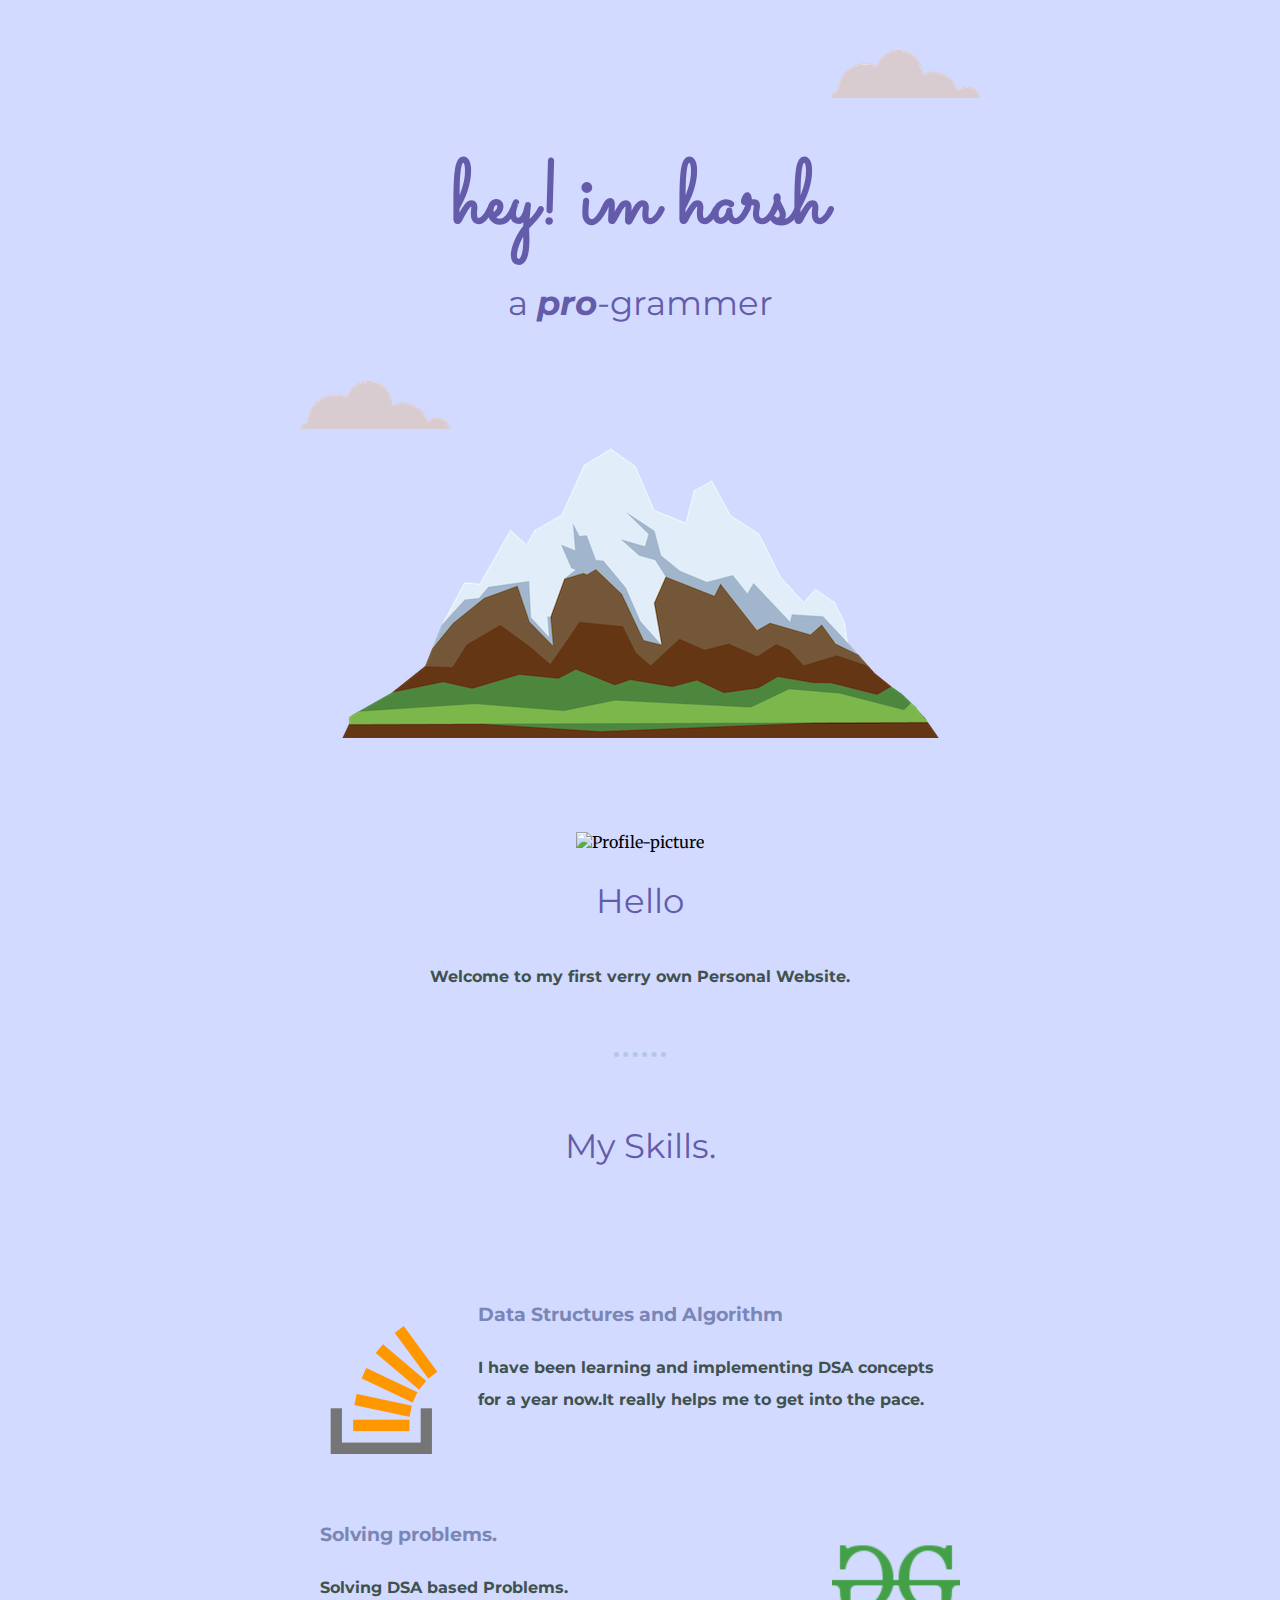
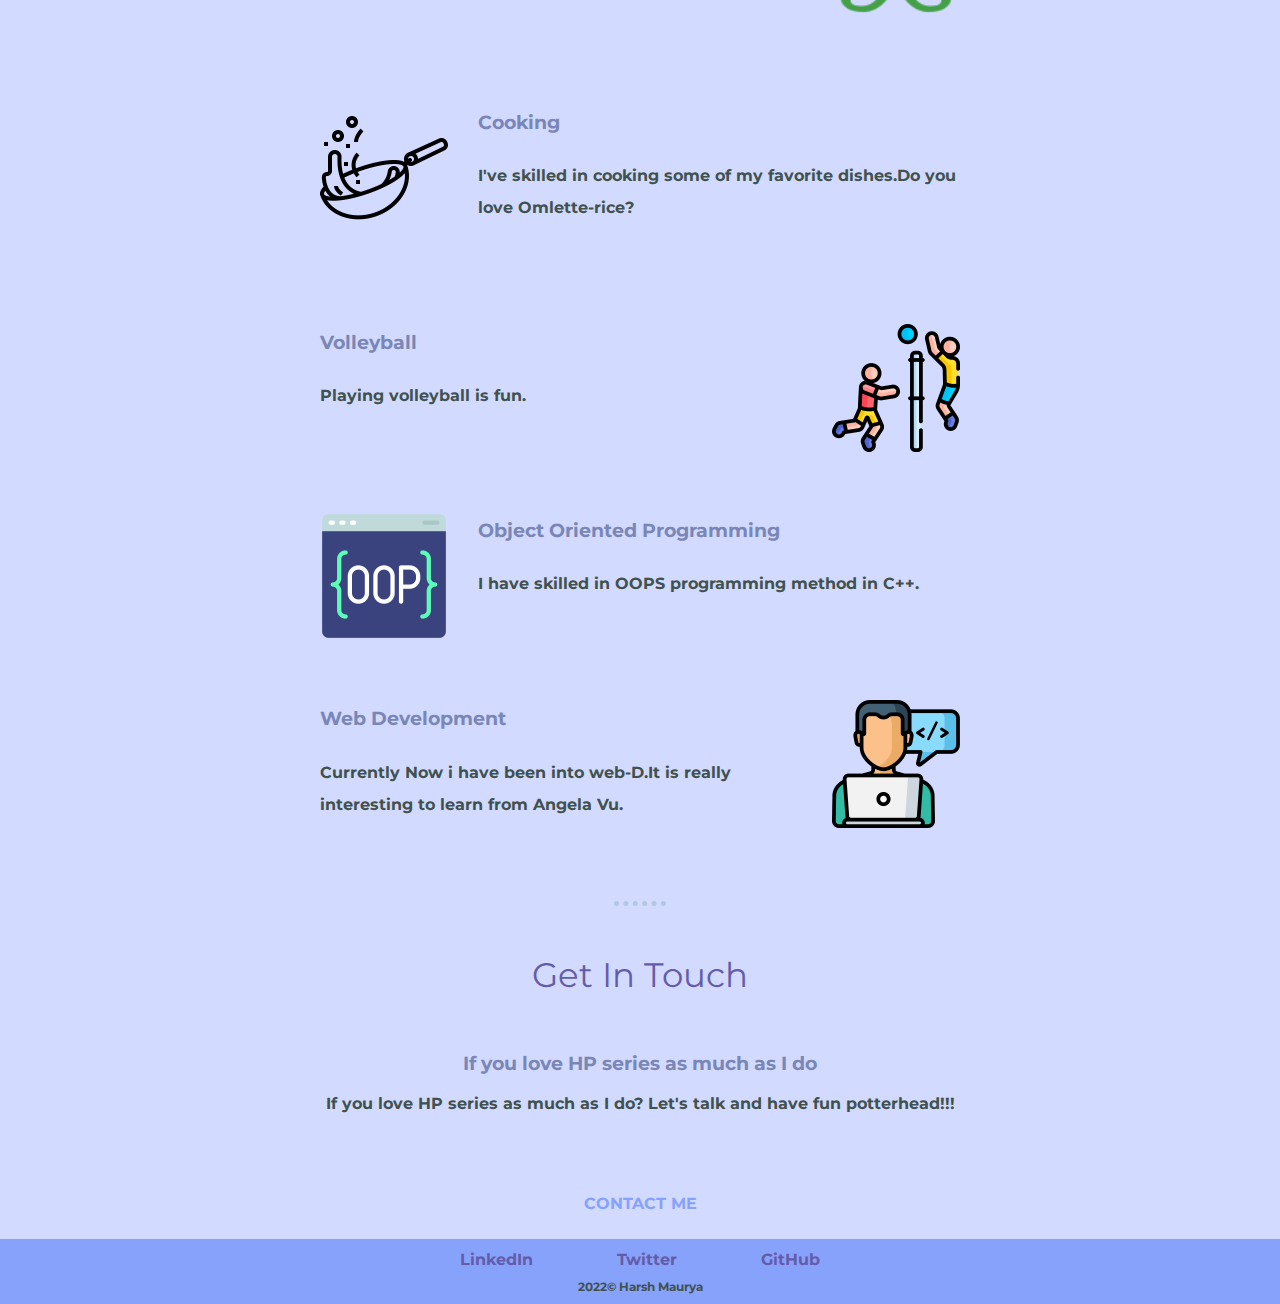
==== index.html @ f91182c1 "Add files via upload" ====
<!DOCTYPE html>
<html lang="en" dir="ltr">

<head>
  <meta charset="utf-8">
  <title>Harsh Maurya</title>
  <link rel="stylesheet" href="css/styles.css">
  <link rel="icon" href="favicon (1).ico">
  <link rel="preconnect" href="https://fonts.googleapis.com">
  <link rel="preconnect" href="https://fonts.gstatic.com" crossorigin>
  <link href="https://fonts.googleapis.com/css2?family=Merriweather&family=Montserrat&family=Sacramento&display=swap" rel="stylesheet">
</head>

<body>

  <div class="top-Container">
    <img class="topcloud" src="images/cloud.png" alt="cloud-image">
    <h1>hey! im harsh</h1>

    <h2> a <span><strong>pro</strong>-</span>grammer </h2>
    <img class="mountain" src="images/mountain.png" alt="mountain-image">

    <img class="bottomcloud" src="images/cloud.png" alt="cloud-image">

  </div>

  <div class="middle-container">
    <div class="profile">
      <img class="mypic" src="Images/LINKEDIN-modified.png" alt="Profile-picture">
      <h2 class="h22">Hello</h2>
      <p class="mypic-description"> Welcome to my first verry own Personal Website.</p>
    </div>
    <hr>
    <div class="skills">
      <h2>My Skills.</h2>
      <div class="skill-row">
        <img class="skill1" src="images\stack-overflow.png" alt="img-dsa">
        <h3>Data Structures and Algorithm</h3>
        <p class="description">I have been learning and implementing DSA concepts for a year now.It really helps me to get into the pace.</p>
      </div>

       <div class="skill-row">
         <img class="skill2" src="images\icons8-geeksforgeeks-96.png" alt="img-gfg">
         <h3>Solving problems.</h3>
         <p class="description">Solving DSA based Problems.</p>
       </div>

      <div class="skill-row">
        <img class="skill3" src="images\cooking.png" alt="">
        <h3>Cooking</h3>
        <p class="description">I've skilled in cooking some of my favorite dishes.Do you love Omlette-rice?</p>
      </div>
      <div class="skill-row">
        <img class="skill4" src="images\volleyball-player.png" alt="">
        <h3>Volleyball</h3>
        <p class="description">Playing volleyball is fun.</p>
      </div>
      <div class="skill-row">
        <img class="skill5" src="images/programming.png" alt="img-oops">
        <h3>Object Oriented Programming</h3>
        <p class="description">I have skilled in OOPS programming method in C++. </p>
      </div>
      <div class="skill-row">
        <img class="skill6" src="images\web-development.png" alt="img-web-dev">
        <h3>Web Development</h3>
        <p class="description">Currently Now i have been into web-D.It is really interesting to learn from Angela Vu.</p>
      </div>
    </div>
  <hr>
  <div class="contact-me">
    <h2 class="h2btm">Get In Touch</h2>
    <h3>If you love HP series as much as I do</h3>
    <p class="btm-description">If you love HP series as much as I do? Let's talk and have fun potterhead!!!</p>
    <a class="btn" href="My_contact.html">CONTACT ME</a>
  </div>
</div>

  <div class="bottom-container">
    <a class="footer-link" href="https://www.linkedin.com/in/harsh-maurya-041a58231/">LinkedIn</a>
    <a class="footer-link" href="https://twitter.com/harsmaur">Twitter</a>
    <a class="footer-link" href="https://github.com/harsmaur">GitHub</a>


    <p class="tm">2022© Harsh Maurya</p>
  </div>
</body>

</html>
---- css/styles.css ----
body {
  margin: 0;
  text-align: center;
  /*will centre all the child elements inside the body*/
  font-family: 'Merriweather', serif;
}

h1 {
  line-height: 5rem;
  color: #645CAA;
  padding-top: 5%;
  margin: 0 auto 3% auto;
  font-family: 'Sacramento', cursive;
  font-size: 5.625rem;
}

h2 {
  color: #645CAA;
  font-family: 'Montserrat', sans-serif;
  font-weight: normal;
  font-size: 2.1rem;
  padding-bottom: 30px;
}

h3 {
  color: #7A86B6;
  font-family: 'Montserrat', sans-serif;
}

p {
  font-family: 'Montserrat', sans-serif;
  font-weight: bold;
  color: #40514E;
}

span {
  font-style: italic;
}

a {
  color: #87A2FB;
  text-decoration: none;
}

hr {
  background-color: #D2DAFF;
  border-style: none;
  border-top-style: dotted;
  border-color: #B2C8DF;
  border-width: 5px;
  width: 4%;
  padding-bottom: 40px;
}

form {
  padding-bottom: 0;
}
label{
    color: #645CAA;

}

.contact-Root {
  background-color: #D2DAFF;
}

.h1-contact {
  font-family: 'Montserrat', sans-serif;
  font-weight: normal;
  font-size: 2.1rem;
  font-size: 2rem;
  padding-top: 0;
}

.h22 {
  margin-bottom: 10px;
}

.top-Container {
  background-color: #D2DAFF;
  position: relative;
  padding-top: 100px;
}

.middle-container {
  background-color: #D2DAFF;
  padding-bottom: 0;
  margin-bottom: 0;
}

.bottom-container {
  padding-top: 10px;
  background-color: #87A2FB;
  margin-top: 0%;
}

.tm {
  background-color: #87A2FB;
  font-family: 'Montserrat', sans-serif;
  font-size: 0.75rem;
  padding-top: 0px;
  padding-bottom: 10px;
  margin-top: 10px;
  margin-bottom: 0;
}

.footer-link {
  font-family: 'Montserrat', sans-serif;
  color: #645CAA;
  font-weight: bold;
  margin-top: 10px;
  padding: 10px 40px 5px 40px;

}

.footer-link:hover {
  color: #D2DAFF;
}

.bottomcloud {
  position: absolute;
  left: 300px;
}

.topcloud {
  position: absolute;
  /*absolute with respect to top contianer */
  right: 300px;
  top: 50px;
}

.mountain {
  margin-bottom: 7%;
}

.mypic {
  height: 200px;
  width: 200px;
}

.profile {}

.skill-row {
  margin: 100px auto 50px auto;
  width: 50%;
  text-align: left;
  line-height: 2;
  margin-bottom: 80px;
}

.skill1 {
  width: 20%;
  float: left;
  margin-right: 30px;
  margin-top: 30px;
}

.skill2 {
  width: 20%;
  float: right;
  margin-top: 0px;
  margin-left: 30px;
}

.skill3 {
  width: 20%;
  float: left;
  margin-right: 30px;
}

.skill4 {
  width: 20%;
  float: right;
  margin-left: 30px;
}

.skill5 {
  width: 20%;
  float: left;
  margin-right: 30px;
}

.skill6 {
  width: 20%;
  float: right;
  margin-left: 50px;
}
.mes-icon{
  width: 10%;
  position: absolute;
  right: 20px;
}

.h2btm {
  margin-top: 0px;
}

.description1 {
  padding-bottom: 80px;
}

.mypic-description {
  padding-bottom: 50px;
}

.btm-description {
  padding-top: 0%;
  padding-bottom: 5%;
  border-bottom: 10px;
}

.contact-me {
  background-color: #D2DAFF;
  padding-bottom: 2%;
}

.btn {
  color: #87A2FB;
  font-family: 'Montserrat', sans-serif;
  font-weight: bold;
}

.btn:hover {
  color: #645CAA;
}
.con-hr{

padding-bottom: 0;
  border-bottom: 0;
}
.R1{
  padding-top: 0px;
}
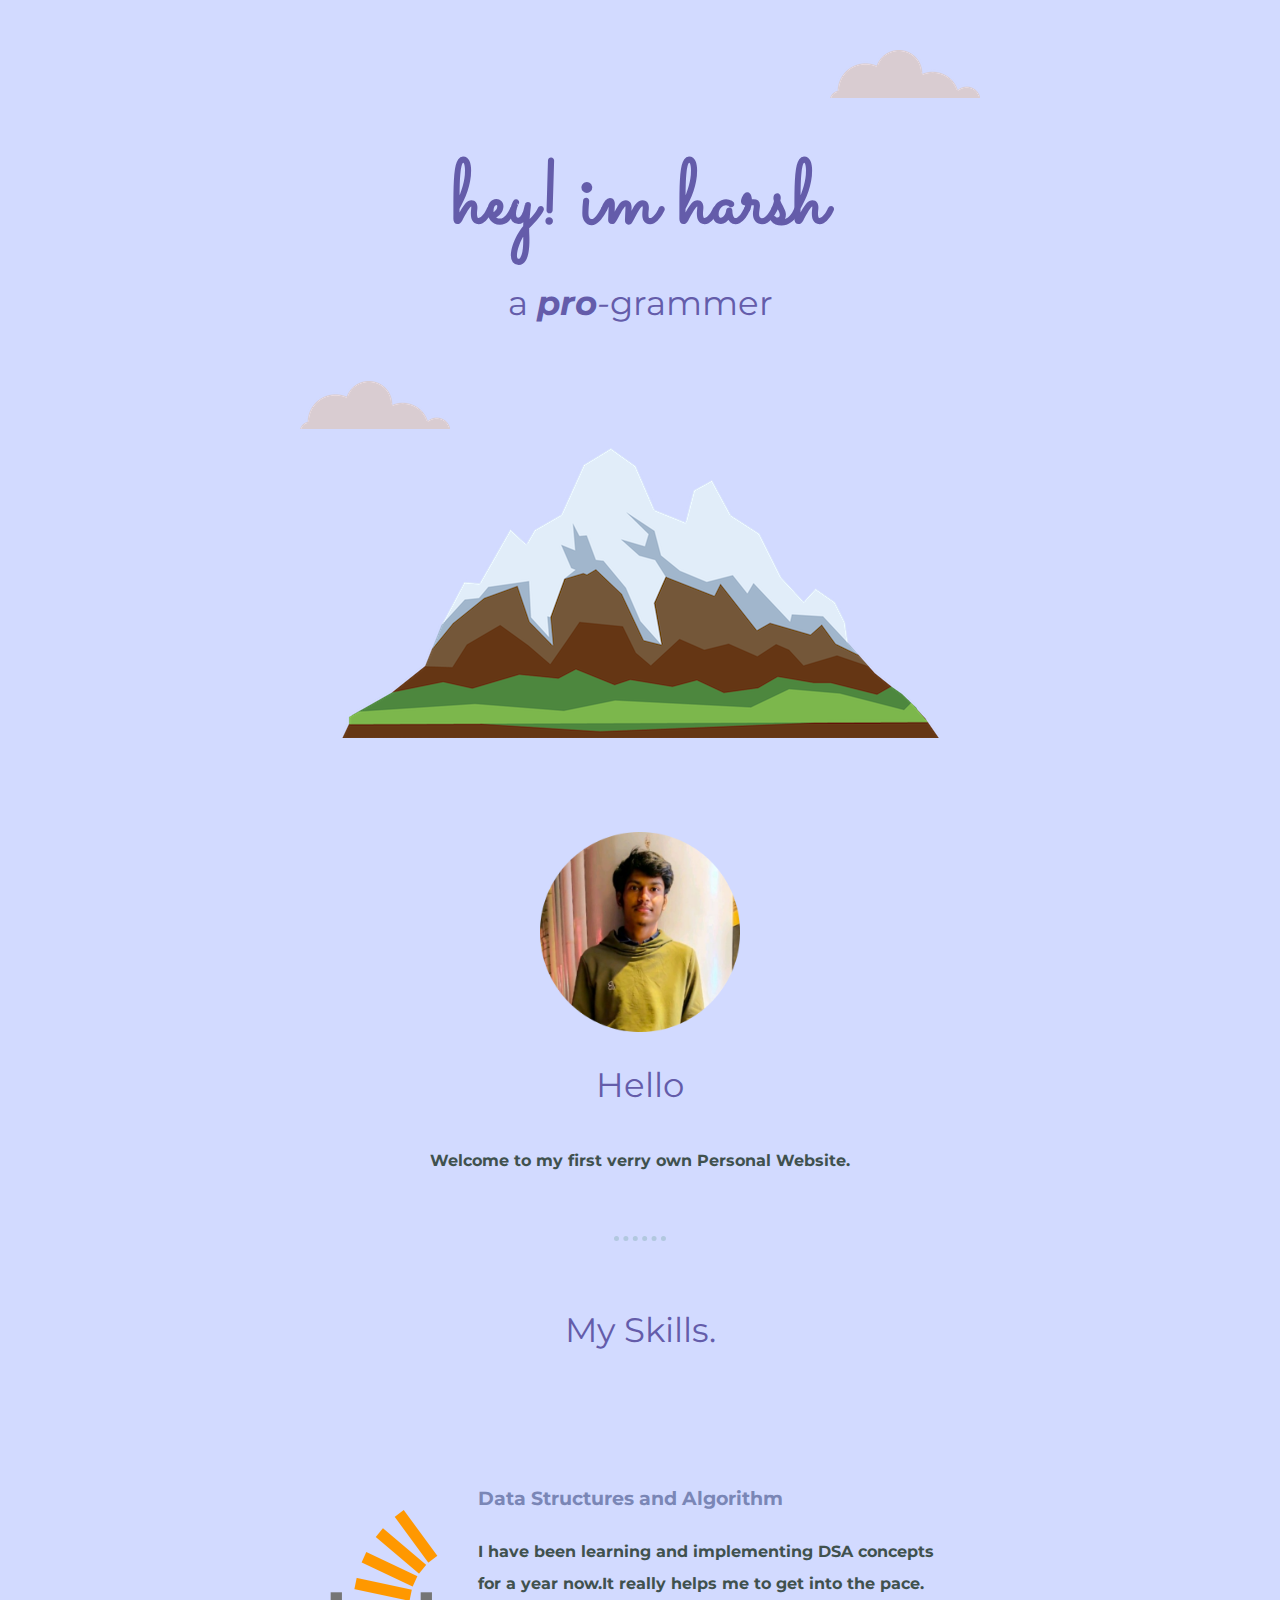
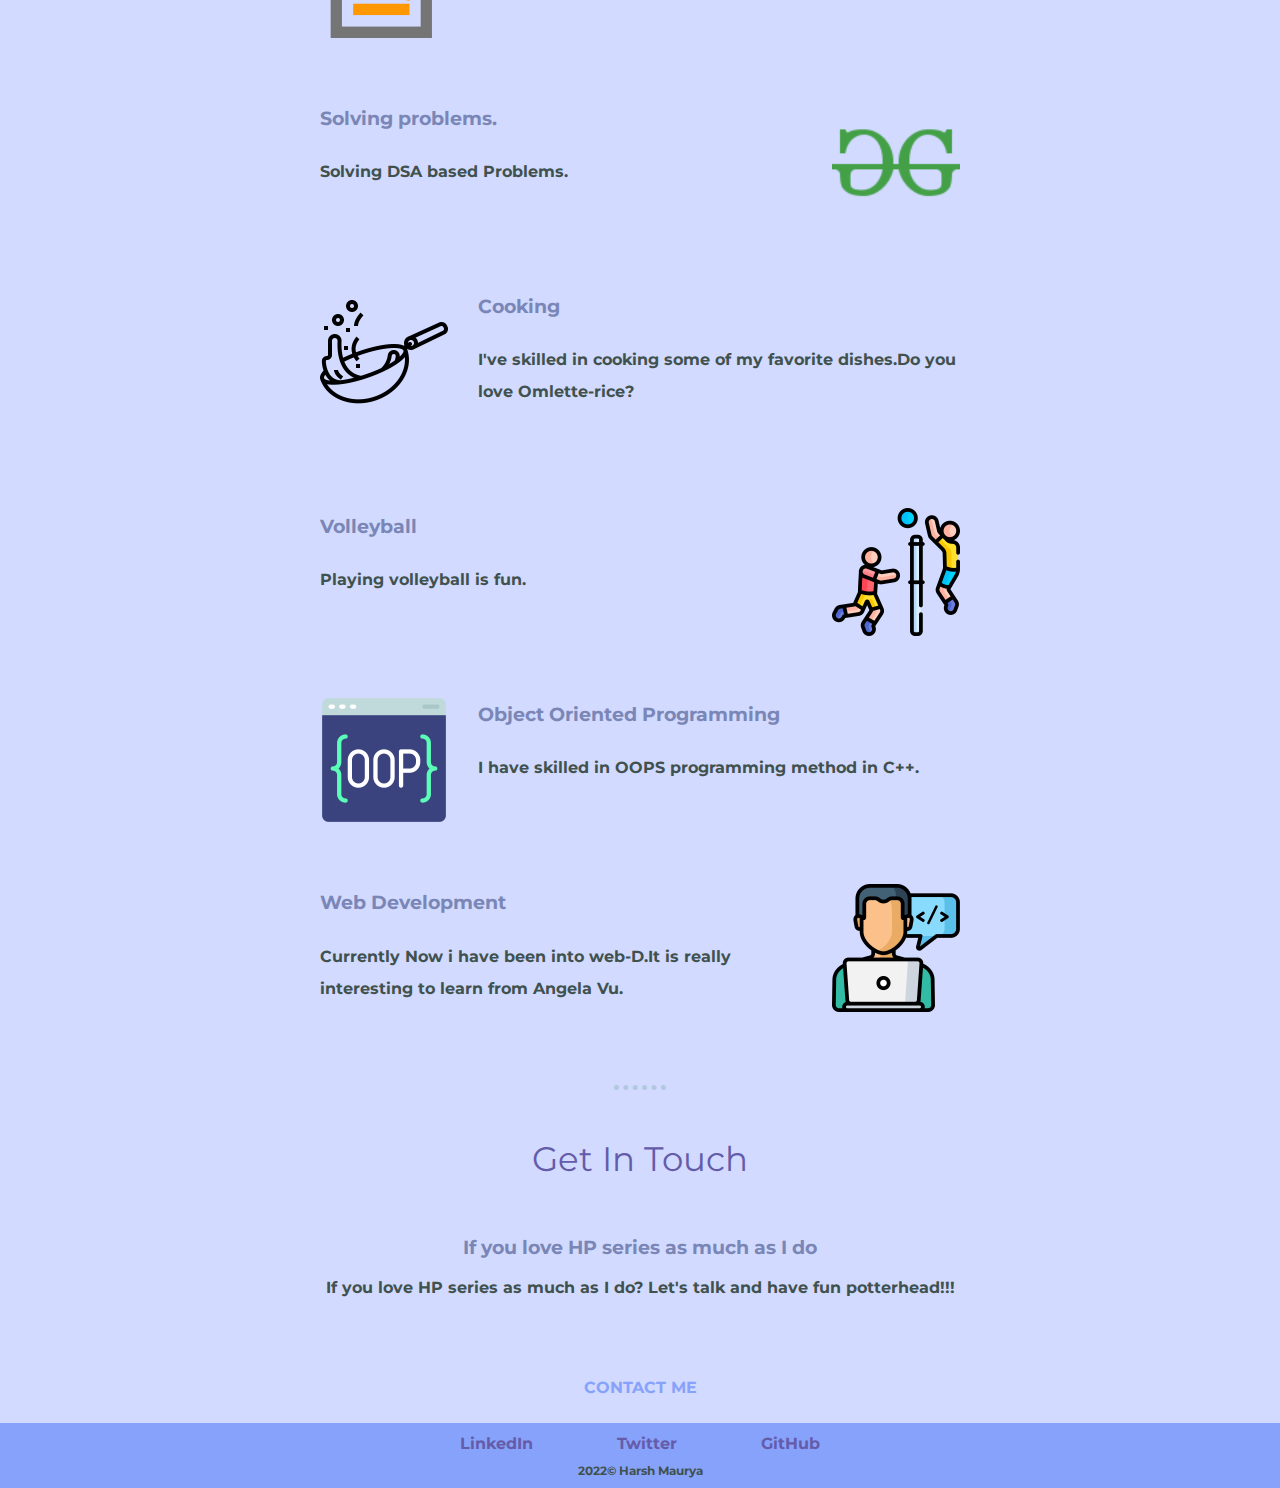
==== commit a9057931: "updated profile location" ====
--- a/index.html
+++ b/index.html
@@ -26,7 +26,7 @@
 
   <div class="middle-container">
     <div class="profile">
-      <img class="mypic" src="Images/LINKEDIN-modified.png" alt="Profile-picture">
+      <img class="mypic" src="images/LINKEDIN-modified.png" alt="Profile-picture">
       <h2 class="h22">Hello</h2>
       <p class="mypic-description"> Welcome to my first verry own Personal Website.</p>
     </div>
